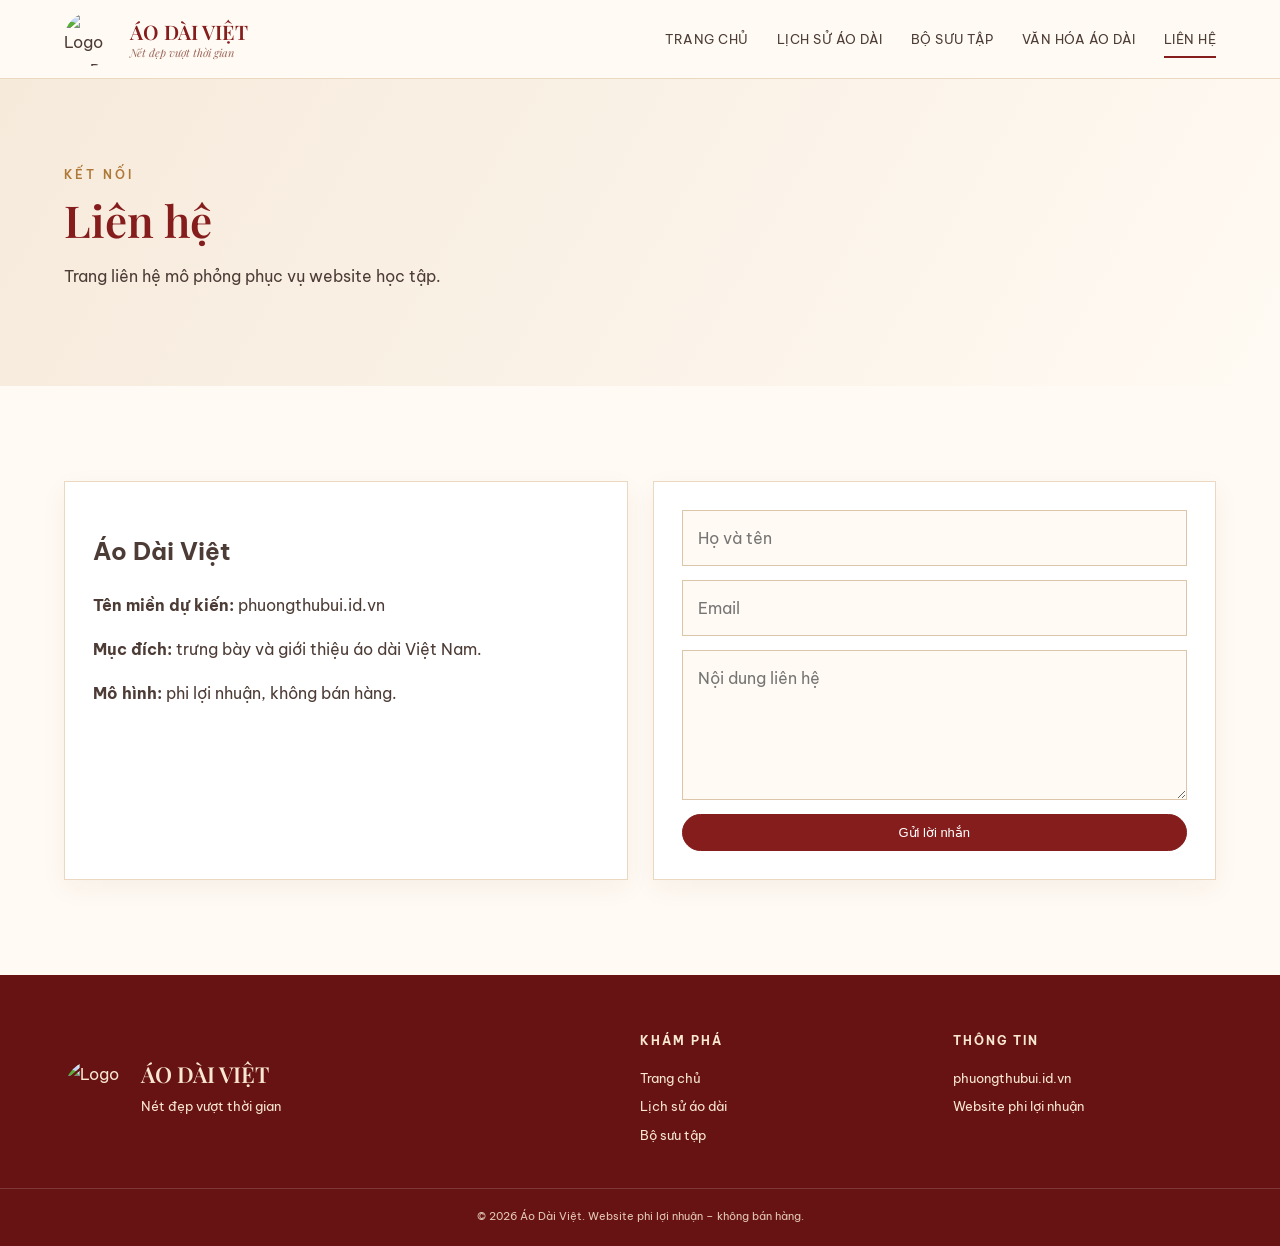
==== lien-he.html @ 0f07a764 "Add files via upload" ====
<!DOCTYPE html>
<html lang="vi"><head><meta charset="UTF-8"><meta name="viewport" content="width=device-width, initial-scale=1.0"><title>Liên hệ | Áo Dài Việt</title><link rel="preconnect" href="https://fonts.googleapis.com"><link rel="preconnect" href="https://fonts.gstatic.com" crossorigin><link href="https://fonts.googleapis.com/css2?family=Be+Vietnam+Pro:wght@300;400;500;600;700&family=Playfair+Display:wght@500;600;700&display=swap" rel="stylesheet"><link rel="stylesheet" href="style.css"></head>
<body><header class="site-header"><div class="container header-inner"><a class="brand" href="index.html"><img src="img/logo.png" alt="Logo Áo Dài Việt"><span><b>ÁO DÀI VIỆT</b><small>Nét đẹp vượt thời gian</small></span></a><button class="menu-toggle" aria-label="Mở menu" aria-expanded="false">☰</button><nav class="nav"><a href="index.html">Trang chủ</a><a href="lich-su.html">Lịch sử áo dài</a><a href="bo-suu-tap.html">Bộ sưu tập</a><a href="van-hoa.html">Văn hóa áo dài</a><a class="active" href="lien-he.html">Liên hệ</a></nav></div></header><main><section class="page-hero"><div class="container"><span class="eyebrow">KẾT NỐI</span><h1>Liên hệ</h1><p>Trang liên hệ mô phỏng phục vụ website học tập.</p></div></section><section class="section"><div class="container contact-grid"><div class="info-box"><h2>Áo Dài Việt</h2><p><b>Tên miền dự kiến:</b> phuongthubui.id.vn</p><p><b>Mục đích:</b> trưng bày và giới thiệu áo dài Việt Nam.</p><p><b>Mô hình:</b> phi lợi nhuận, không bán hàng.</p></div><div class="info-box"><form id="contactForm" class="contact-form"><input type="text" placeholder="Họ và tên" required><input type="email" placeholder="Email" required><textarea placeholder="Nội dung liên hệ" required></textarea><button class="btn btn-red" type="submit">Gửi lời nhắn</button></form><div id="formNotice" class="notice" hidden></div></div></div></section></main><footer class="footer"><div class="container footer-grid"><div class="footer-brand"><img src="img/logo.png" alt="Logo"><div><h3>ÁO DÀI VIỆT</h3><p>Nét đẹp vượt thời gian</p></div></div><div><h4>KHÁM PHÁ</h4><a href="index.html">Trang chủ</a><a href="lich-su.html">Lịch sử áo dài</a><a href="bo-suu-tap.html">Bộ sưu tập</a></div><div><h4>THÔNG TIN</h4><p>phuongthubui.id.vn</p><p>Website phi lợi nhuận</p></div></div><div class="copyright">© <span id="year"></span> Áo Dài Việt. Website phi lợi nhuận – không bán hàng.</div></footer><script src="script.js"></script></body></html>
---- style.css ----
:root{--red:#861d1d;--red2:#681313;--cream:#fbf4e9;--paper:#fffaf3;--gold:#ae7839;--text:#4d3c36;--line:#ead8c1}*{box-sizing:border-box}html{scroll-behavior:smooth}body{margin:0;font-family:'Be Vietnam Pro',sans-serif;background:var(--paper);color:var(--text);line-height:1.75}img{max-width:100%;display:block}a{text-decoration:none;color:inherit}.container{width:min(1160px,90%);margin:auto}.narrow{max-width:820px}.center{text-align:center}.site-header{position:sticky;top:0;z-index:100;background:rgba(255,250,243,.97);backdrop-filter:blur(10px);border-bottom:1px solid var(--line)}.header-inner{height:78px;display:flex;align-items:center;justify-content:space-between}.brand{display:flex;align-items:center;gap:12px}.brand img{width:54px;height:54px;border-radius:50%;object-fit:cover}.brand b{display:block;font:600 20px 'Playfair Display',serif;color:var(--red)}.brand small{display:block;color:#9b675b;font:italic 11px 'Playfair Display',serif}.nav{display:flex;gap:28px;align-items:center}.nav a{font-size:13px;text-transform:uppercase;letter-spacing:.5px;padding:26px 0;position:relative}.nav a:after{content:'';position:absolute;left:0;right:100%;bottom:18px;height:2px;background:var(--red);transition:.25s}.nav a:hover:after,.nav a.active:after{right:0}.menu-toggle{display:none;border:0;background:none;font-size:25px;color:var(--red)}.hero{height:590px;position:relative;overflow:hidden}.hero>img{width:100%;height:100%;object-fit:cover}.hero-shade{position:absolute;inset:0;background:linear-gradient(90deg,rgba(39,8,5,.58),rgba(39,8,5,.12) 60%,transparent)}.hero-content{position:absolute;inset:0;display:flex;flex-direction:column;justify-content:center;color:#fff}.eyebrow{display:inline-block;color:var(--gold);font-size:12px;letter-spacing:3px;font-weight:600}.eyebrow.light{color:#f5dfc5}.hero h1{font:600 clamp(48px,7vw,88px)/.98 'Playfair Display',serif;margin:10px 0 22px;max-width:700px}.hero p{font-family:'Playfair Display',serif;font-style:italic;font-size:19px;max-width:620px}.hero-actions{display:flex;gap:12px;margin-top:18px}.btn{display:inline-block;border:1px solid var(--red);padding:10px 24px;border-radius:30px;color:var(--red);font-size:13px;transition:.25s}.btn:hover{transform:translateY(-2px);box-shadow:0 8px 20px rgba(80,20,10,.12)}.btn-red{background:var(--red);color:#fff}.btn-outline{border-color:#fff;color:#fff}.section{padding:95px 0}.section.alt{background:#f6eadb}.section-head{text-align:center;max-width:780px;margin:0 auto 50px}.section-head h2,.page-hero h1{font:600 44px/1.15 'Playfair Display',serif;color:var(--red);margin:8px 0 15px}.section-head p{margin:0;color:#705d56}.ornament{color:var(--gold);margin:8px 0}.intro-box{background:#fff;border:1px solid var(--line);padding:28px 35px;text-align:center;box-shadow:0 10px 30px rgba(70,30,10,.05)}.timeline-grid{display:grid;grid-template-columns:repeat(4,1fr);gap:18px}.timeline-grid article{background:var(--paper);border:1px solid var(--line);padding:25px 20px;min-height:190px;transition:.25s}.timeline-grid article:hover{transform:translateY(-5px);box-shadow:0 12px 25px rgba(80,30,10,.09)}.timeline-grid span,.history-number{display:inline-flex;align-items:center;justify-content:center;width:42px;height:42px;border-radius:50%;background:var(--red);color:#fff;font-weight:600}.timeline-grid h3{font:600 21px 'Playfair Display',serif;color:var(--red);margin:15px 0 8px}.timeline-grid p{margin:0;font-size:14px}.product-grid{display:grid;grid-template-columns:repeat(3,1fr);gap:24px}.product-card{background:#fff;border:1px solid var(--line);box-shadow:0 10px 30px rgba(70,30,10,.07);overflow:hidden;transition:.25s}.product-card:hover{transform:translateY(-5px)}.product-gallery{background:#eee}.product-gallery>img{width:100%;height:390px;object-fit:cover}.thumbs{display:flex;gap:8px;padding:10px;justify-content:center;background:#fff}.thumbs img{width:54px;height:54px;object-fit:cover;border:2px solid transparent;cursor:pointer}.thumbs img.selected,.thumbs img:hover{border-color:var(--red)}.product-body{padding:23px}.product-body>span,.product-tag{font-size:11px;letter-spacing:2px;color:var(--gold);font-weight:600}.product-body h3{font:600 23px 'Playfair Display',serif;color:var(--red);margin:5px 0 10px}.product-body p{font-size:14px;margin:0 0 15px}.product-body>a{color:var(--red);font-weight:600;font-size:13px}.next{margin-top:45px}.footer{background:var(--red2);color:#f8e7d2;padding:55px 0 20px}.footer-grid{display:grid;grid-template-columns:2fr 1fr 1fr;gap:50px}.footer-brand{display:flex;gap:15px;align-items:center}.footer-brand img{width:62px;height:62px;border-radius:50%}.footer h3{font:600 22px 'Playfair Display',serif;margin:0}.footer h4{font-size:12px;letter-spacing:2px;margin-top:0}.footer a,.footer p{display:block;font-size:13px;margin:6px 0}.copyright{text-align:center;border-top:1px solid rgba(255,255,255,.18);margin-top:35px;padding-top:18px;font-size:11px;opacity:.85}.page-hero{background:linear-gradient(120deg,#f6eadb,#fffaf3);padding:80px 0}.page-hero p{max-width:700px}.history-full{background:#fbf4e9}.timeline-full{position:relative}.timeline-full:before{content:'';position:absolute;left:21px;top:0;bottom:0;width:1px;background:#d9b98d}.timeline-full article{position:relative;display:grid;grid-template-columns:55px 1fr;gap:25px;margin-bottom:55px}.timeline-full h2{font:600 30px/1.25 'Playfair Display',serif;color:var(--red);margin:0 0 15px}.timeline-full p{margin:0 0 15px}.detail-product{display:grid;grid-template-columns:45% 55%;background:#fff;border:1px solid var(--line);margin-bottom:35px;box-shadow:0 10px 30px rgba(70,30,10,.06)}.detail-images{padding:22px}.detail-images .product-gallery>img{height:520px}.detail-copy{padding:38px 40px}.detail-copy h2{font:600 34px 'Playfair Display',serif;color:var(--red);margin:5px 0 15px}.detail-copy h4{color:var(--gold);margin:25px 0 8px}.detail-copy ul{padding-left:20px}.culture-grid{display:grid;grid-template-columns:repeat(3,1fr);gap:22px}.culture-grid article,.info-box{background:#fff;border:1px solid var(--line);padding:28px;box-shadow:0 8px 25px rgba(70,30,10,.05)}.culture-grid h3{font:600 23px 'Playfair Display',serif;color:var(--red);margin-top:0}.contact-grid{display:grid;grid-template-columns:1fr 1fr;gap:25px}.contact-form{display:grid;gap:14px}.contact-form input,.contact-form textarea{width:100%;border:1px solid #dcc6aa;padding:13px 15px;font:inherit;background:#fffaf3}.contact-form textarea{min-height:150px;resize:vertical}.notice{margin-top:15px;padding:12px 15px;background:#f6eadb;border-left:3px solid var(--gold);font-size:13px}
@media(max-width:900px){.nav{gap:14px}.nav a{font-size:11px}.timeline-grid{grid-template-columns:repeat(2,1fr)}.product-grid{grid-template-columns:repeat(2,1fr)}.detail-product{grid-template-columns:1fr}.culture-grid{grid-template-columns:repeat(2,1fr)}.footer-grid{grid-template-columns:1fr 1fr}}
@media(max-width:680px){.header-inner{height:68px}.brand img{width:46px;height:46px}.brand b{font-size:16px}.brand small{font-size:9px}.menu-toggle{display:block}.nav{display:none;position:absolute;top:68px;left:0;right:0;background:var(--paper);padding:10px 5%;border-bottom:1px solid var(--line);flex-direction:column;align-items:flex-start;gap:0}.nav.open{display:flex}.nav a{width:100%;padding:10px 0}.nav a:after{bottom:5px}.hero{height:510px}.hero-content{padding:0 5%}.hero h1{font-size:54px}.hero p{font-size:16px}.hero-actions{flex-wrap:wrap}.section{padding:70px 0}.section-head h2,.page-hero h1{font-size:34px}.timeline-grid,.product-grid,.culture-grid,.contact-grid{grid-template-columns:1fr}.timeline-full:before{display:none}.timeline-full article{grid-template-columns:1fr;gap:15px}.timeline-full h2{font-size:26px}.detail-copy{padding:28px}.detail-images .product-gallery>img{height:430px}.footer-grid{grid-template-columns:1fr;text-align:center}.footer-brand{justify-content:center}.footer a,.footer p{margin:4px 0}.product-gallery>img{height:430px}}
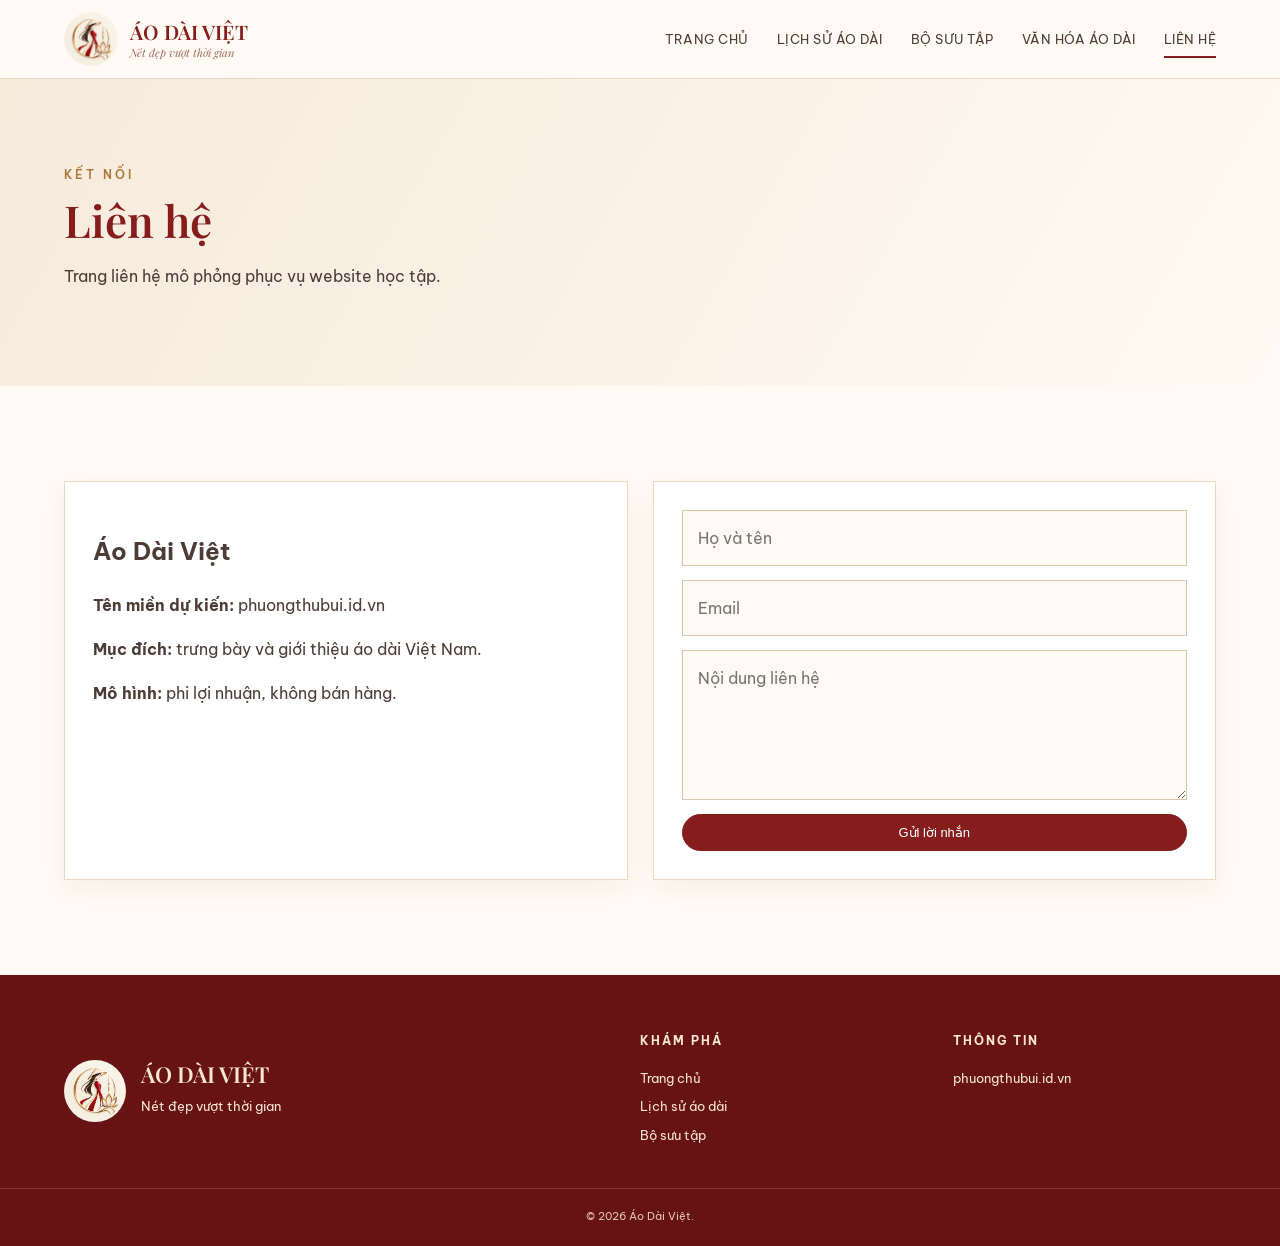
==== commit 24d69882: "Update lien-he.html" ====
--- a/lien-he.html
+++ b/lien-he.html
@@ -1,3 +1,3 @@
 <!DOCTYPE html>
 <html lang="vi"><head><meta charset="UTF-8"><meta name="viewport" content="width=device-width, initial-scale=1.0"><title>Liên hệ | Áo Dài Việt</title><link rel="preconnect" href="https://fonts.googleapis.com"><link rel="preconnect" href="https://fonts.gstatic.com" crossorigin><link href="https://fonts.googleapis.com/css2?family=Be+Vietnam+Pro:wght@300;400;500;600;700&family=Playfair+Display:wght@500;600;700&display=swap" rel="stylesheet"><link rel="stylesheet" href="style.css"></head>
-<body><header class="site-header"><div class="container header-inner"><a class="brand" href="index.html"><img src="img/logo.png" alt="Logo Áo Dài Việt"><span><b>ÁO DÀI VIỆT</b><small>Nét đẹp vượt thời gian</small></span></a><button class="menu-toggle" aria-label="Mở menu" aria-expanded="false">☰</button><nav class="nav"><a href="index.html">Trang chủ</a><a href="lich-su.html">Lịch sử áo dài</a><a href="bo-suu-tap.html">Bộ sưu tập</a><a href="van-hoa.html">Văn hóa áo dài</a><a class="active" href="lien-he.html">Liên hệ</a></nav></div></header><main><section class="page-hero"><div class="container"><span class="eyebrow">KẾT NỐI</span><h1>Liên hệ</h1><p>Trang liên hệ mô phỏng phục vụ website học tập.</p></div></section><section class="section"><div class="container contact-grid"><div class="info-box"><h2>Áo Dài Việt</h2><p><b>Tên miền dự kiến:</b> phuongthubui.id.vn</p><p><b>Mục đích:</b> trưng bày và giới thiệu áo dài Việt Nam.</p><p><b>Mô hình:</b> phi lợi nhuận, không bán hàng.</p></div><div class="info-box"><form id="contactForm" class="contact-form"><input type="text" placeholder="Họ và tên" required><input type="email" placeholder="Email" required><textarea placeholder="Nội dung liên hệ" required></textarea><button class="btn btn-red" type="submit">Gửi lời nhắn</button></form><div id="formNotice" class="notice" hidden></div></div></div></section></main><footer class="footer"><div class="container footer-grid"><div class="footer-brand"><img src="img/logo.png" alt="Logo"><div><h3>ÁO DÀI VIỆT</h3><p>Nét đẹp vượt thời gian</p></div></div><div><h4>KHÁM PHÁ</h4><a href="index.html">Trang chủ</a><a href="lich-su.html">Lịch sử áo dài</a><a href="bo-suu-tap.html">Bộ sưu tập</a></div><div><h4>THÔNG TIN</h4><p>phuongthubui.id.vn</p><p>Website phi lợi nhuận</p></div></div><div class="copyright">© <span id="year"></span> Áo Dài Việt. Website phi lợi nhuận – không bán hàng.</div></footer><script src="script.js"></script></body></html>
+<body><header class="site-header"><div class="container header-inner"><a class="brand" href="index.html"><img src="img/logo.png" alt="Logo Áo Dài Việt"><span><b>ÁO DÀI VIỆT</b><small>Nét đẹp vượt thời gian</small></span></a><button class="menu-toggle" aria-label="Mở menu" aria-expanded="false">☰</button><nav class="nav"><a href="index.html">Trang chủ</a><a href="lich-su.html">Lịch sử áo dài</a><a href="bo-suu-tap.html">Bộ sưu tập</a><a href="van-hoa.html">Văn hóa áo dài</a><a class="active" href="lien-he.html">Liên hệ</a></nav></div></header><main><section class="page-hero"><div class="container"><span class="eyebrow">KẾT NỐI</span><h1>Liên hệ</h1><p>Trang liên hệ mô phỏng phục vụ website học tập.</p></div></section><section class="section"><div class="container contact-grid"><div class="info-box"><h2>Áo Dài Việt</h2><p><b>Tên miền dự kiến:</b> phuongthubui.id.vn</p><p><b>Mục đích:</b> trưng bày và giới thiệu áo dài Việt Nam.</p><p><b>Mô hình:</b> phi lợi nhuận, không bán hàng.</p></div><div class="info-box"><form id="contactForm" class="contact-form"><input type="text" placeholder="Họ và tên" required><input type="email" placeholder="Email" required><textarea placeholder="Nội dung liên hệ" required></textarea><button class="btn btn-red" type="submit">Gửi lời nhắn</button></form><div id="formNotice" class="notice" hidden></div></div></div></section></main><footer class="footer"><div class="container footer-grid"><div class="footer-brand"><img src="img/logo.png" alt="Logo"><div><h3>ÁO DÀI VIỆT</h3><p>Nét đẹp vượt thời gian</p></div></div><div><h4>KHÁM PHÁ</h4><a href="index.html">Trang chủ</a><a href="lich-su.html">Lịch sử áo dài</a><a href="bo-suu-tap.html">Bộ sưu tập</a></div><div><h4>THÔNG TIN</h4><p>phuongthubui.id.vn</p><p></p></div></div><div class="copyright">© <span id="year"></span> Áo Dài Việt.</div></footer><script src="script.js"></script></body></html>
